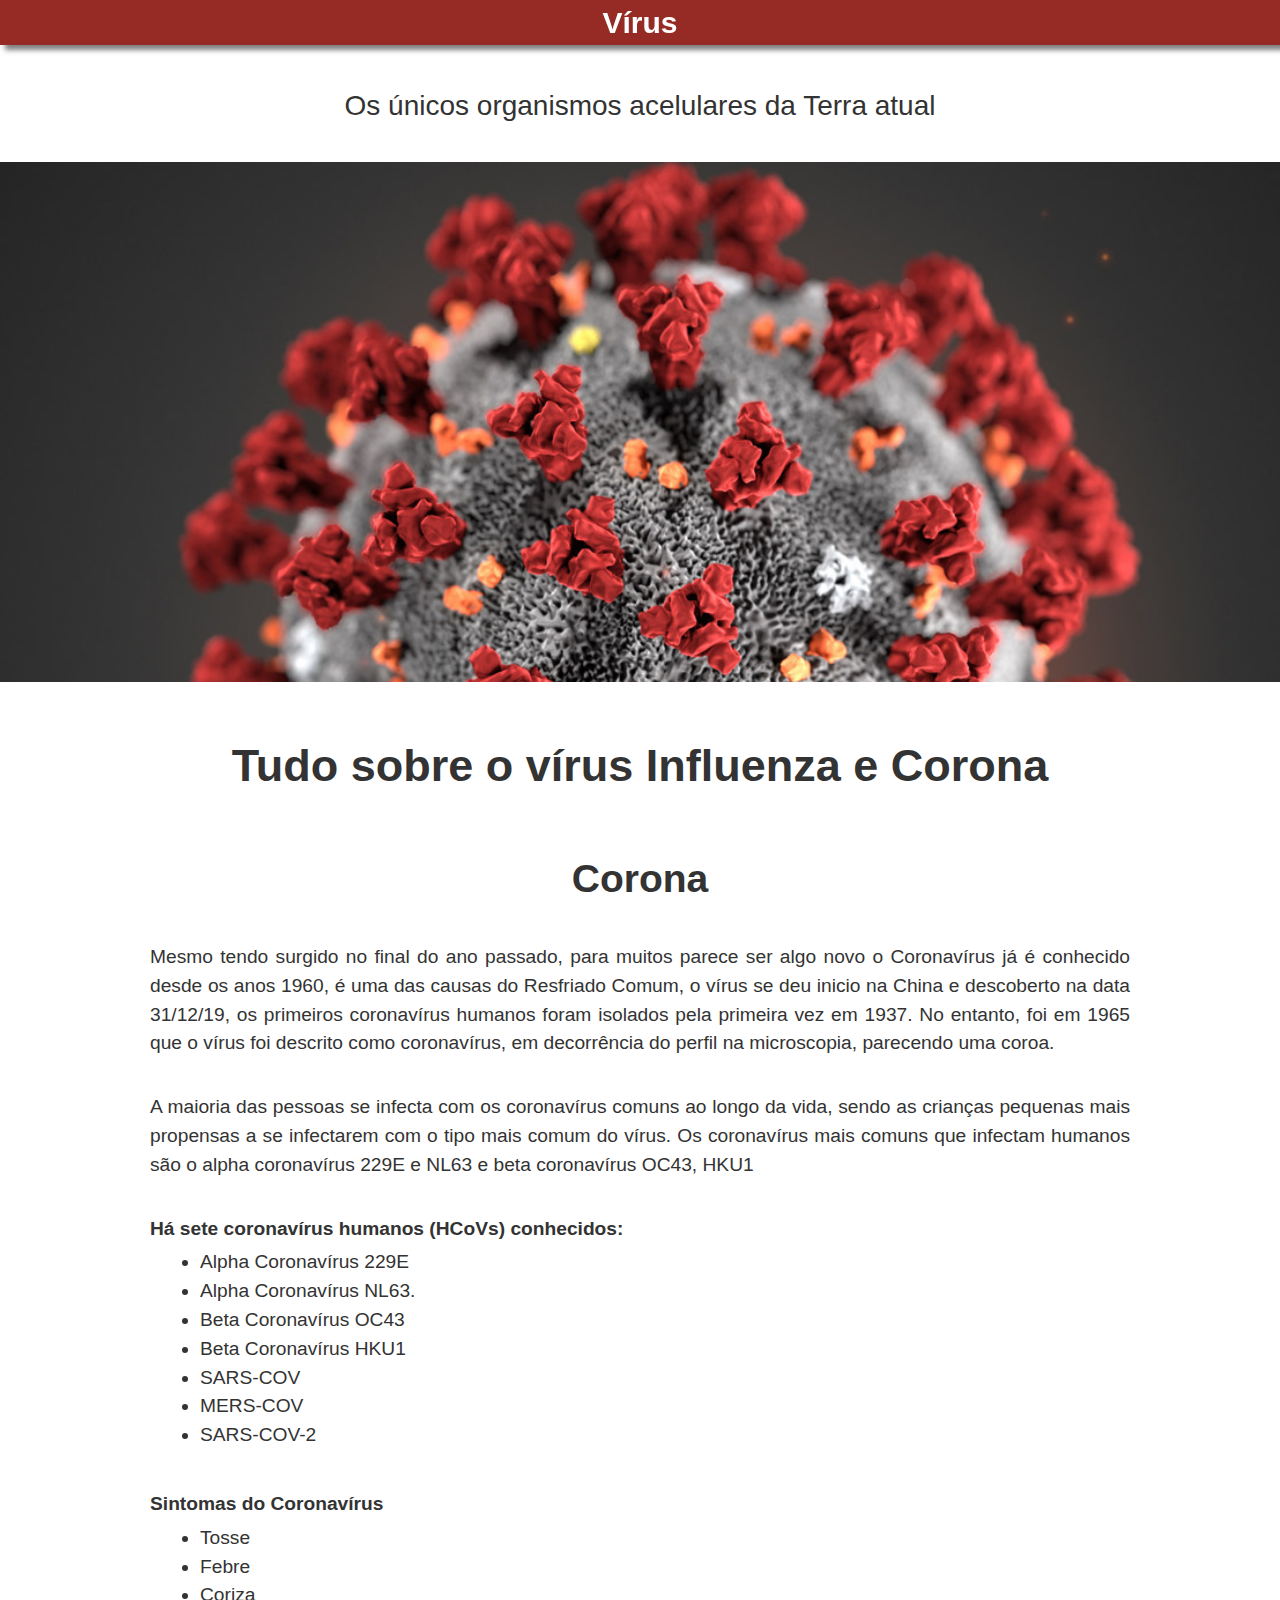
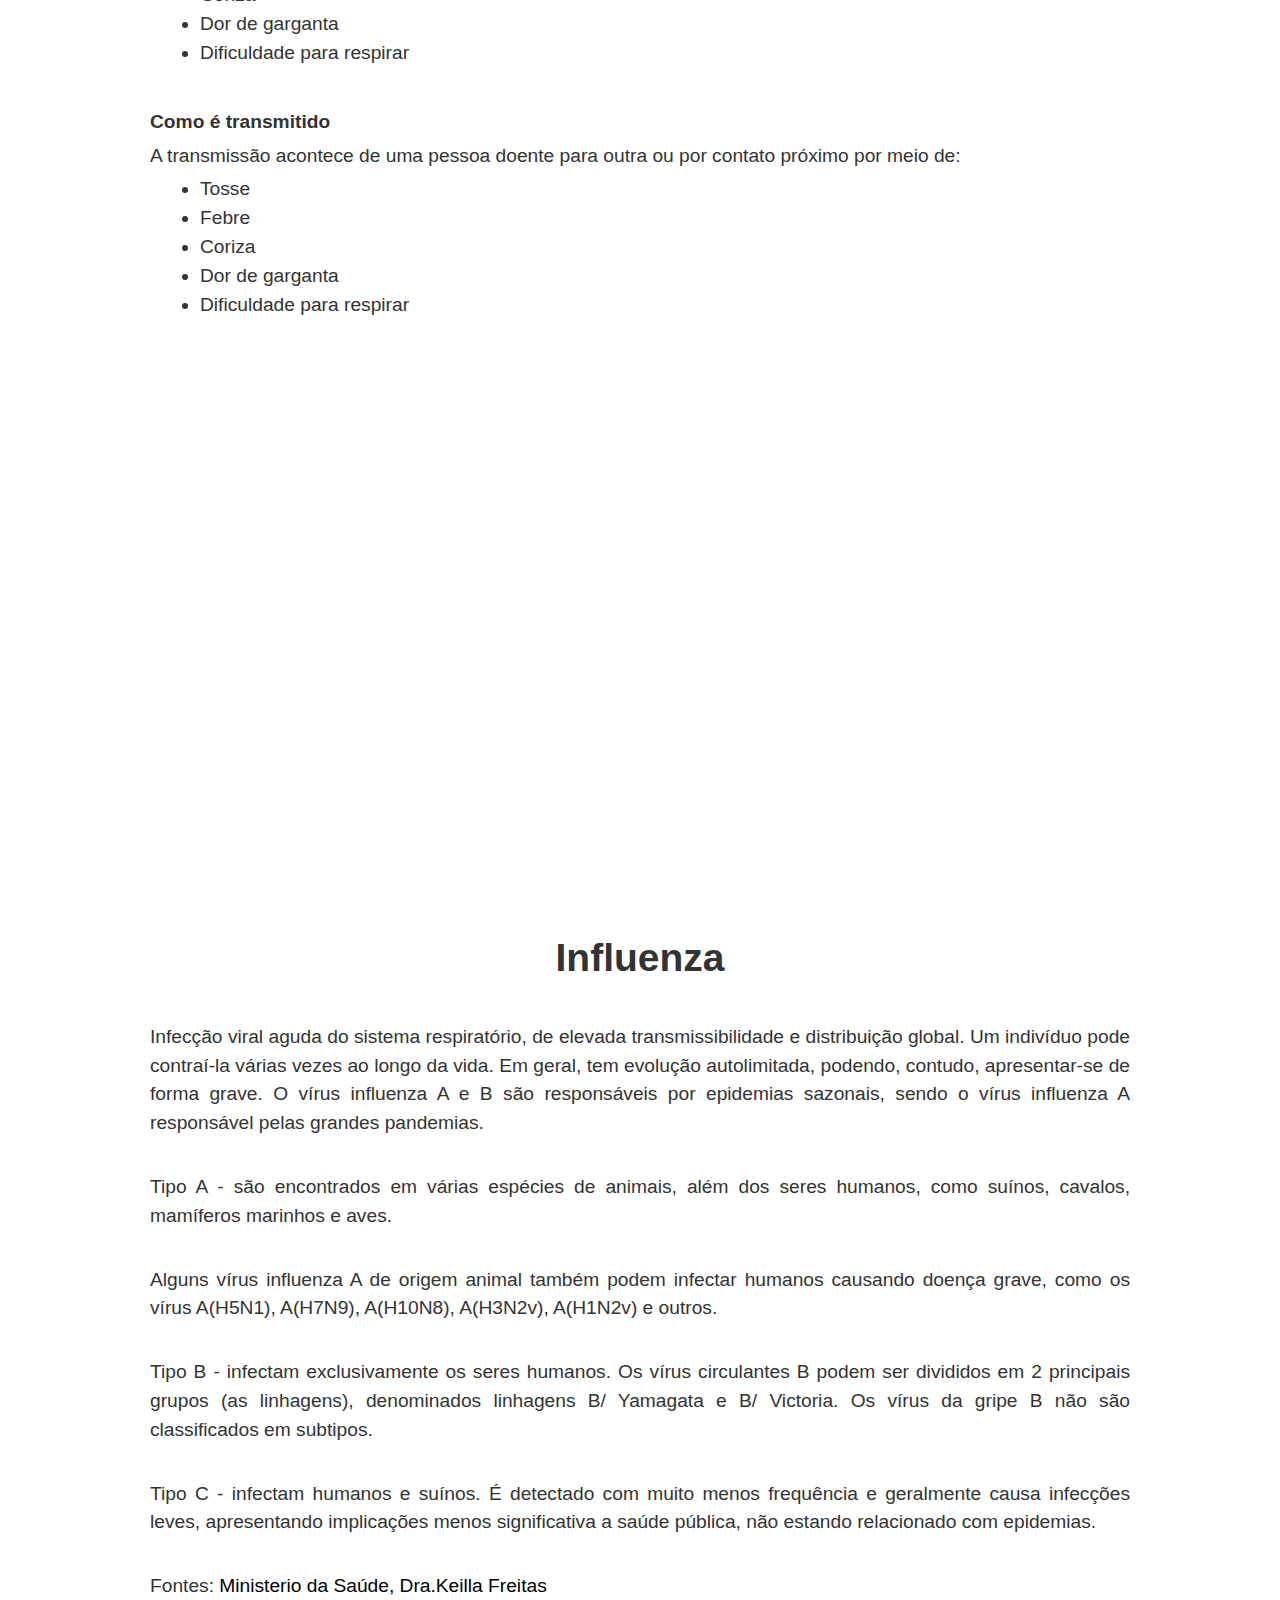
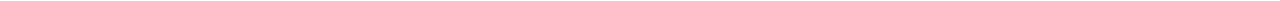
==== index.html @ 14f5fd80 "Add files via upload" ====
<html lang="pt-BR">
<head>
	<meta charset="utf-8">
	<title>Tudo sobre vírus</title>
	<link rel="stylesheet" type="text/css" href="arquivo.css" media="screen" />
</head>
<body >
		<div class="menu">
			<h2 style="font-size: 30px;text-align: center; color: #fff">Vírus</h2>
		</div>
	<div class="content">
		<p style="font-size: 28px; text-align: center;">Os únicos organismos acelulares da Terra atual</p>
		<figure class="img-div">
    		<img class="image"src="imagem.jpg" title="Ilustração digital do coronavírus, sua aparência de vírus em forma de coroa"/>
		</figure>

		<section class="tribute-info">

	  			<h2 class="linhacentral" style="font-size: 45px;">Tudo sobre o vírus Influenza e Corona</h2>
	  			<h2 class="linhacentral">Corona</h2>
	  			<p style="text-align:justify;">Mesmo tendo surgido no final do ano passado, para muitos parece ser algo novo o Coronavírus já é conhecido desde os anos 1960, é uma das causas do Resfriado Comum, o vírus se deu inicio na China e descoberto na data 31/12/19, os primeiros coronavírus humanos foram isolados pela primeira vez em 1937. No entanto, foi em 1965 que o vírus foi descrito como coronavírus, em decorrência do perfil na microscopia, parecendo uma coroa.</p>

	   			<p style="text-align:justify;">A maioria das pessoas se infecta com os coronavírus comuns ao longo da vida, sendo as crianças pequenas mais propensas a se infectarem com o tipo mais comum do vírus. Os coronavírus mais comuns que infectam humanos são o alpha coronavírus 229E e NL63 e beta coronavírus OC43, HKU1</p>
				<p><strong>Há sete coronavírus humanos (HCoVs) conhecidos:</strong></p>
				<ul>
	   				<li>Alpha Coronavírus 229E</li>
	   				<li>Alpha Coronavírus NL63.</li>
	   				<li>Beta Coronavírus OC43</li>
	   				<li>Beta Coronavírus HKU1</li>
	   				<li>SARS-COV</li>
	   				<li>MERS-COV</li>
	   				<li>SARS-COV-2</li>
				</ul>
				<p><strong>Sintomas do Coronavírus</strong></p>
				<ul>
	   				<li>Tosse</li>
	   				<li>Febre</li>
	   				<li>Coriza</li>
	   				<li>Dor de garganta</li>
	   				<li>Dificuldade para respirar</li>
				</ul>
				<p><strong>Como é transmitido</strong></p>
				<p class="paragrafo">A transmissão acontece de uma pessoa doente para outra ou por contato próximo por meio de:</p>
				<ul>
	   				<li>Tosse</li>
	   				<li>Febre</li>
	   				<li>Coriza</li>
	   				<li>Dor de garganta</li>
	   				<li>Dificuldade para respirar</li>
				</ul>
	   		<figure class="img-div">
    		<img class="image"src="influenza.jpg" title="Ilustração digital do coronavírus, sua aparência de vírus em forma de coroa"/>
		</figure>
	   		<h2 class="linhacentral">Influenza</h2>
	   		<p style="text-align:justify;">Infecção viral aguda do sistema respiratório, de elevada transmissibilidade e distribuição global. Um indivíduo pode contraí-la várias vezes ao longo da vida. Em geral, tem evolução autolimitada, podendo, contudo, apresentar-se de forma grave. O vírus influenza A e B são responsáveis por epidemias sazonais, sendo o vírus influenza A responsável pelas grandes pandemias.</p>

	   		<p style="text-align:justify;">Tipo A - são encontrados em várias espécies de animais, além dos seres humanos, como suínos, cavalos, mamíferos marinhos e aves.</p>

	   		<p style="text-align:justify;">Alguns vírus influenza A de origem animal também podem infectar humanos causando doença grave, como os vírus A(H5N1), A(H7N9), A(H10N8), A(H3N2v), A(H1N2v) e outros.</p>

	   		<p style="text-align:justify;">Tipo B - infectam exclusivamente os seres humanos. Os vírus circulantes B podem ser divididos em 2 principais grupos (as linhagens), denominados linhagens B/ Yamagata e B/ Victoria. Os vírus da gripe B não são classificados em subtipos.</p>

	   		<p style="text-align:justify;">Tipo C - infectam humanos e suínos. É detectado com muito menos frequência e geralmente causa infecções leves, apresentando implicações menos significativa a saúde pública, não estando relacionado com epidemias.</p>
	   		<span>Fontes: <a href="https://coronavirus.saude.gov.br/sobre-a-doenca" target="_blank">Ministerio da Saúde,
			</a> <a href="https://www.drakeillafreitas.com.br/novo-coronavirus/" target="_blank">Dra.Keilla Freitas
			</a>
	   		</span>
		</section>
	</div>
</body>
</html>
---- arquivo.css ----
html {
  font-size: 12px;
}
span{
  text-align: left;
  margin: 0 150px;
}
.paragrafo{
  margin-top: -25;
}
p{
  text-align: left;
  margin: 0 150px;
  margin-top: 35;
}
body{
  overflow-x: hidden;
  overflow-y: auto;
}
* {
  margin: 0;
  padding: 0;
}
.nobol{
  list-style: none;
}
li {
  display: list-item;
}
li a{
  color: #fff !important;
  text-decoration: none;
}
img{
  transform: scale(1.3);
  width: 100%;
  height: 100%;
  transition: 1s ease;
}
img:hover{
  transform: scale(1.5);
}
figure{
  width: 100%;
  height: 500px;
  overflow: hidden;
  transform: scale(1.0);
}
.menu {
  font-family: sans-serif;
  background: #962b25;
  position: fixed;
  width: 100%;
  height: auto;
  top: 0;
  left: 0;
  z-index: 100;
  box-shadow: 5px 5px 5px rgba(0,0,0,.50);
}
.menu ul {
  display: flex;
  justify-content: center;
}
.menu ul a {
  text-decoration: none;
  color: white;
  text-transform: uppercase;
  margin: 0 10px;
}
.content {
  margin-top: 85px;
}
.content p {
  margin-bottom: 35px;

}
.informa{
  font-family: sans-serif;
  font-size: 1.6rem;
  font-weight: normal
  color: #333;
  margin: 0;
  float:left;
  padding: 5px;
}

body {
  font-family: sans-serif;
  font-size: 1.6rem;
  line-height: 1.5;
  color: #333;
  margin: 0;
}

h1 {
  font-size: 6rem;
  position: fixed;
  margin-bottom: 0;
}
h2 {
  font-size: 3.25rem;
}
h4{

  text-align: left;
  margin: 0 150px;
  margin-bottom: 25;
}
a {
  color: #000000;
  text-decoration:none;
}
a:visited {
  color: #0000000;
  text-decoration:none;
}
img {
  max-width: 100%;
  display: block;
  height: auto;
  margin: 0 auto;
}
.img-div {
  background: white;
  padding: 10px;
  margin: 0;
}
.img-caption {
  margin: 10px 0 5px 0;
  position: absolute;
  z-index: 100;
  bottom: 0px;
  background: #fff;
  padding: 1%;
}
.linhacentral {
  margin: 50px 0;
  text-align: center;
  margin-bottom: 20px;
}
ul{
  max-width: 550px;
  margin: 0 auto 40px auto;
  text-align: left;
  line-height: 1.5;
  margin-left: 200px;
  margin-top: -30;
}
p.paragrafo{
  margin-top: -30;
}
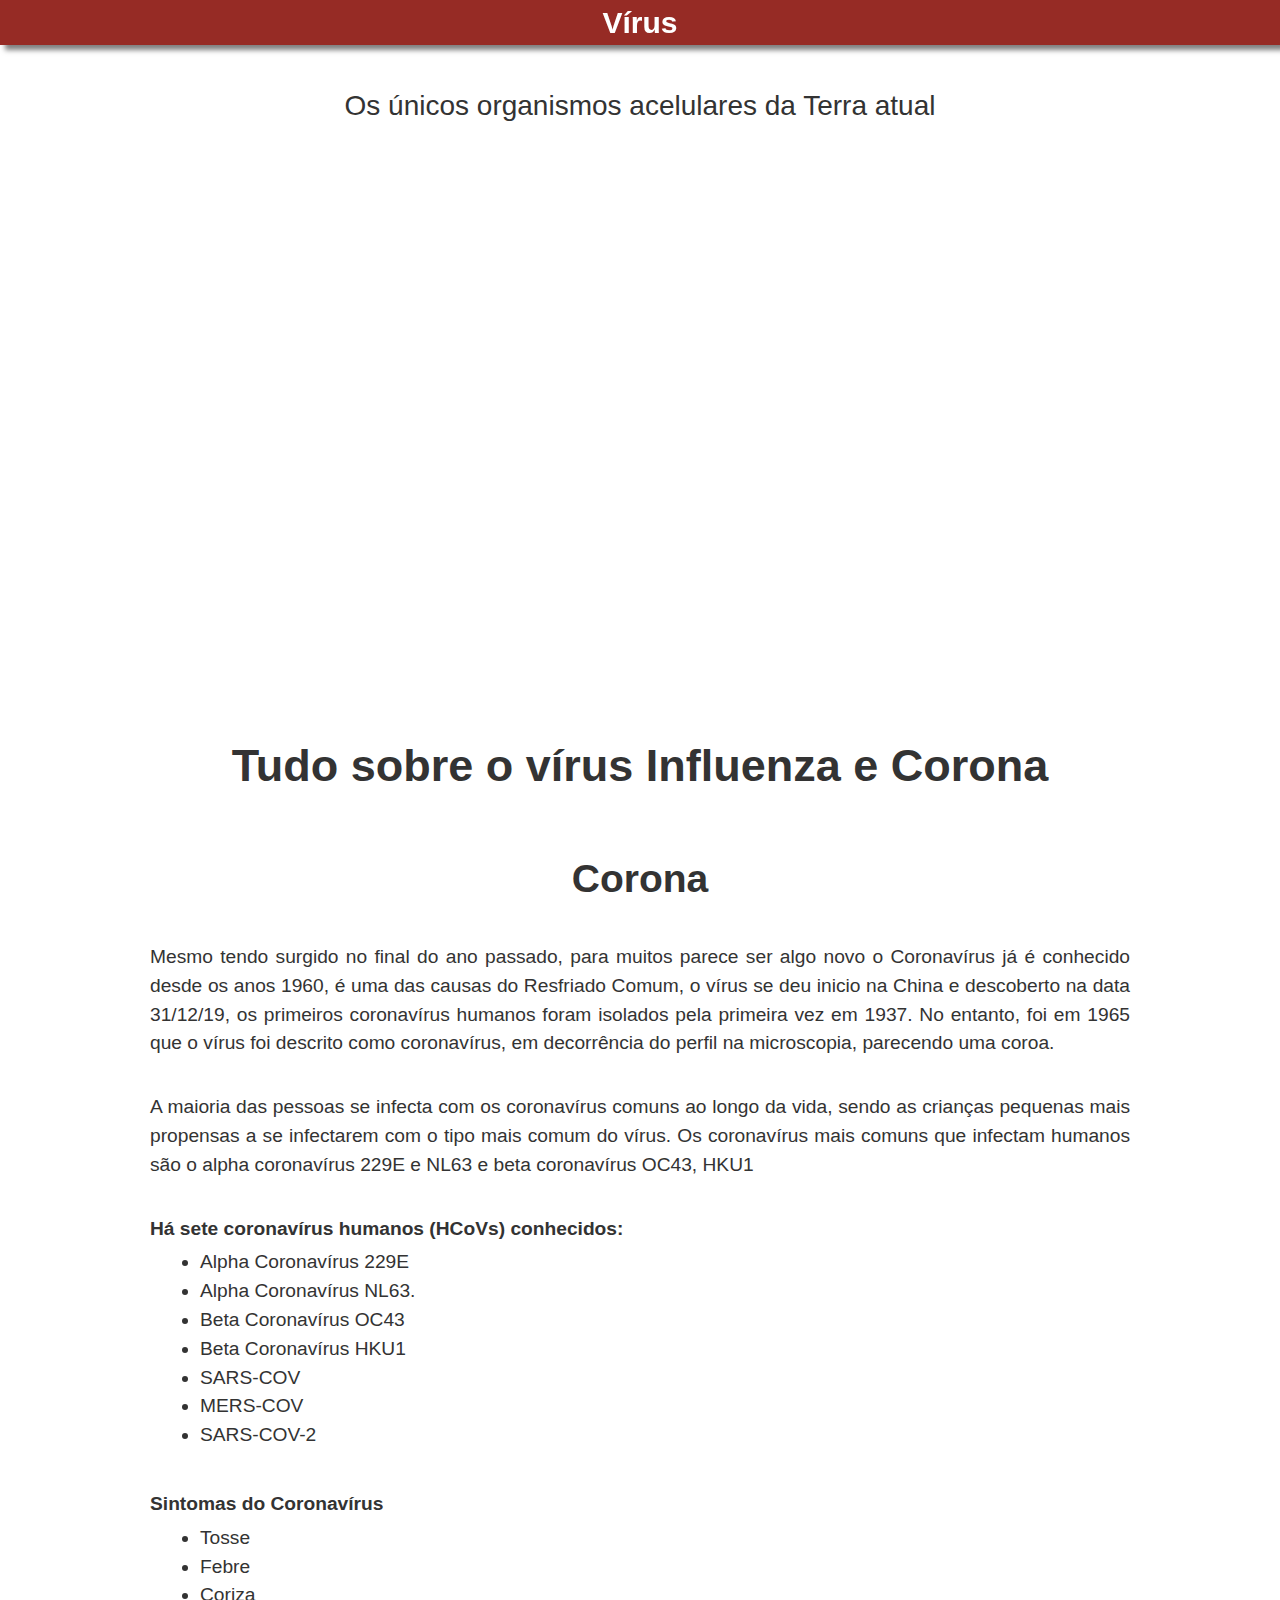
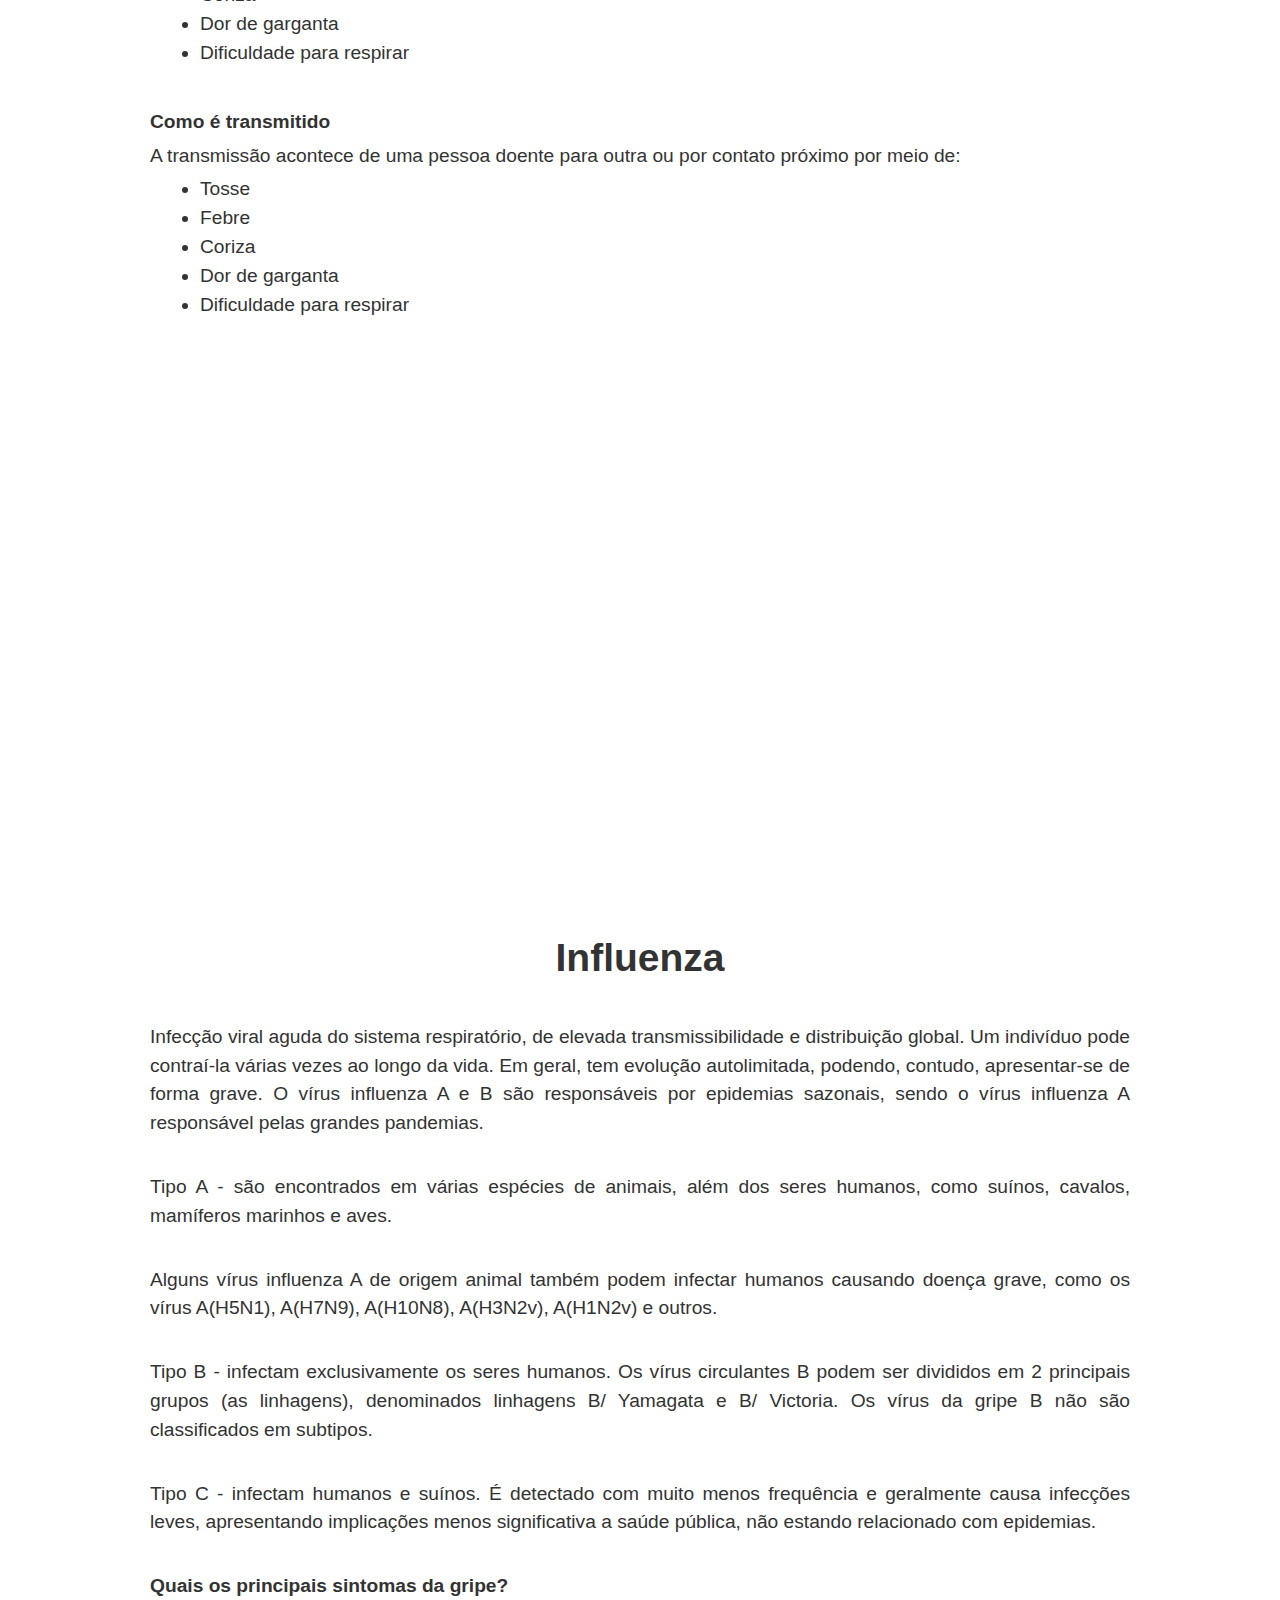
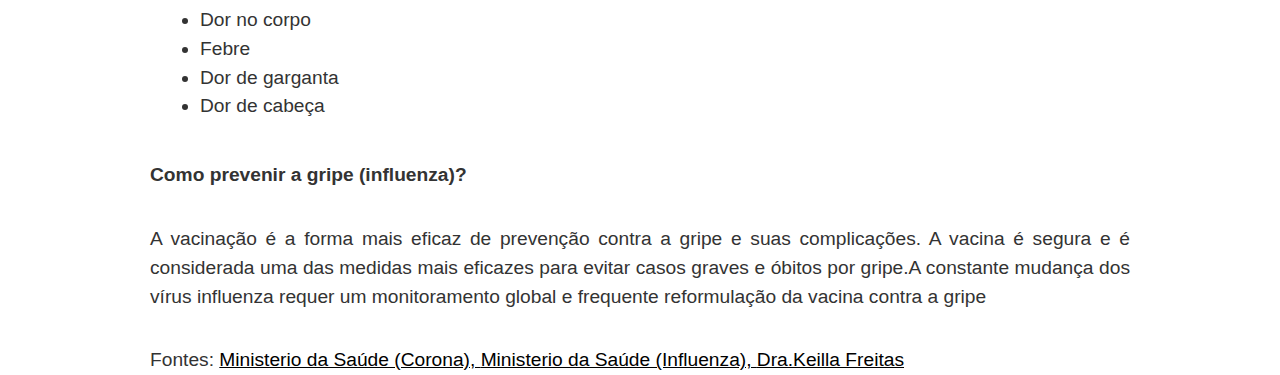
==== commit a5a2acab: "Add files via upload" ====
--- a/index.html
+++ b/index.html
@@ -11,7 +11,7 @@
 	<div class="content">
 		<p style="font-size: 28px; text-align: center;">Os únicos organismos acelulares da Terra atual</p>
 		<figure class="img-div">
-    		<img class="image"src="imagem.jpg" title="Ilustração digital do coronavírus, sua aparência de vírus em forma de coroa"/>
+    		<img class="img-div" class="image"src="imagens/imagem.jpg"/>
 		</figure>
 
 		<section class="tribute-info">
@@ -49,7 +49,7 @@
 	   				<li>Dificuldade para respirar</li>
 				</ul>
 	   		<figure class="img-div">
-    		<img class="image"src="influenza.jpg" title="Ilustração digital do coronavírus, sua aparência de vírus em forma de coroa"/>
+    		<img class="image"src="imagens/influenza.jpg" title="Ilustração digital do coronavírus, sua aparência de vírus em forma de coroa"/>
 		</figure>
 	   		<h2 class="linhacentral">Influenza</h2>
 	   		<p style="text-align:justify;">Infecção viral aguda do sistema respiratório, de elevada transmissibilidade e distribuição global. Um indivíduo pode contraí-la várias vezes ao longo da vida. Em geral, tem evolução autolimitada, podendo, contudo, apresentar-se de forma grave. O vírus influenza A e B são responsáveis por epidemias sazonais, sendo o vírus influenza A responsável pelas grandes pandemias.</p>
@@ -61,8 +61,19 @@
 	   		<p style="text-align:justify;">Tipo B - infectam exclusivamente os seres humanos. Os vírus circulantes B podem ser divididos em 2 principais grupos (as linhagens), denominados linhagens B/ Yamagata e B/ Victoria. Os vírus da gripe B não são classificados em subtipos.</p>
 
 	   		<p style="text-align:justify;">Tipo C - infectam humanos e suínos. É detectado com muito menos frequência e geralmente causa infecções leves, apresentando implicações menos significativa a saúde pública, não estando relacionado com epidemias.</p>
-	   		<span>Fontes: <a href="https://coronavirus.saude.gov.br/sobre-a-doenca" target="_blank">Ministerio da Saúde,
-			</a> <a href="https://www.drakeillafreitas.com.br/novo-coronavirus/" target="_blank">Dra.Keilla Freitas
+
+	   		<p><strong>Quais os principais sintomas da gripe?</strong></p>
+				<ul>
+	   				<li>Dor no corpo</li>
+	   				<li>Febre</li>
+	   				<li>Dor de garganta</li>
+	   				<li>Dor de cabeça</li>
+				</ul>
+			<p><strong>Como prevenir a gripe (influenza)?</strong></p>
+			<p style="text-align:justify;">A vacinação é a forma mais eficaz de prevenção contra a gripe e suas complicações. A vacina é segura e é considerada uma das medidas mais eficazes para evitar casos graves e óbitos por gripe.A constante mudança dos vírus influenza requer um monitoramento global e frequente reformulação da vacina contra a gripe</p>
+	   		<span>Fontes: <a href="https://coronavirus.saude.gov.br/sobre-a-doenca" target="_blank">Ministerio da Saúde (Corona),
+			</a> <a href="https://www.saude.gov.br/saude-de-a-z/gripe" target="_blank">Ministerio da Saúde (Influenza),
+			</a><a href="https://www.drakeillafreitas.com.br/novo-coronavirus/" target="_blank">Dra.Keilla Freitas
 			</a>
 	   		</span>
 		</section>
--- a/arquivo.css
+++ b/arquivo.css
@@ -39,7 +39,7 @@
   transition: 1s ease;
 }
 img:hover{
-  transform: scale(1.5);
+  transform: scale(1.9);
 }
 figure{
   width: 100%;
@@ -109,10 +109,10 @@
 }
 a {
   color: #000000;
-  text-decoration:none;
+  text-decoration:underline;
 }
 a:visited {
-  color: #0000000;
+  color: #883F96;
   text-decoration:none;
 }
 img {
@@ -122,10 +122,10 @@
   margin: 0 auto;
 }
 .img-div {
-  background: white;
-  padding: 10px;
-  margin: 0;
-}
+    background: white;
+    padding: 10px;
+    margin: 0;
+  }
 .img-caption {
   margin: 10px 0 5px 0;
   position: absolute;
